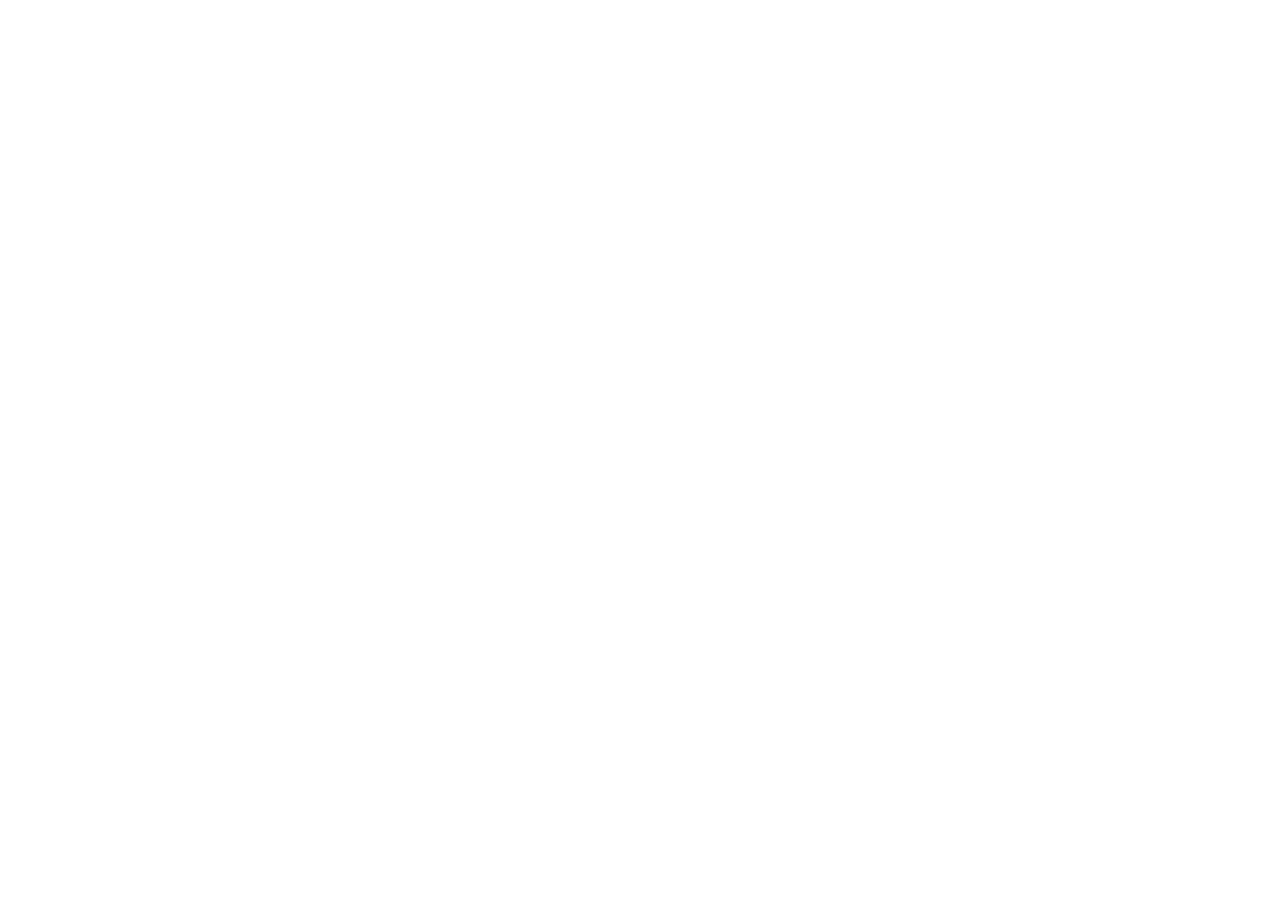
==== src/blog.html @ d7db26fa "changed ../images/ to images/" ====
<!DOCTYPE html>
<html lang="en">
<head>
    <meta charset="UTF-8">
    <meta name="viewport" content="width=device-width, initial-scale=1.0">
    <title>Document</title>
</head>
<body>
    
</body>
</html>
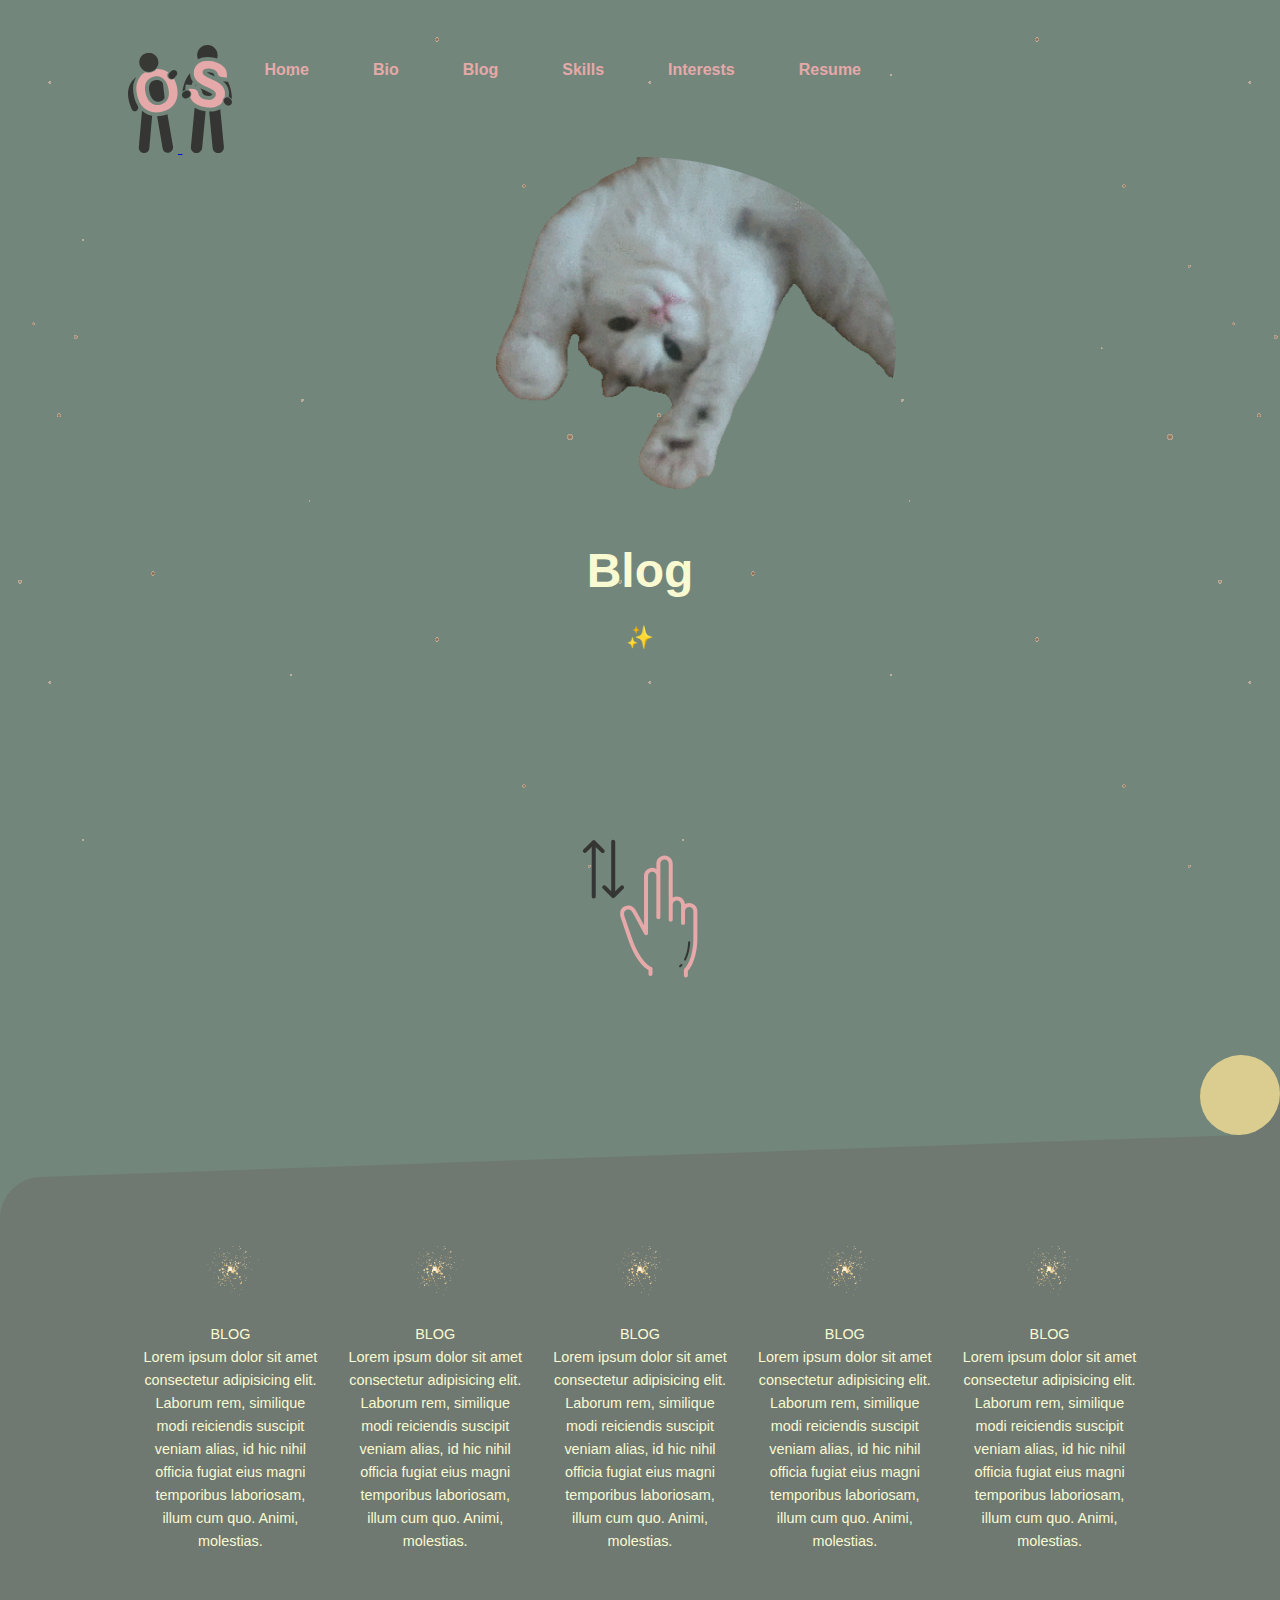
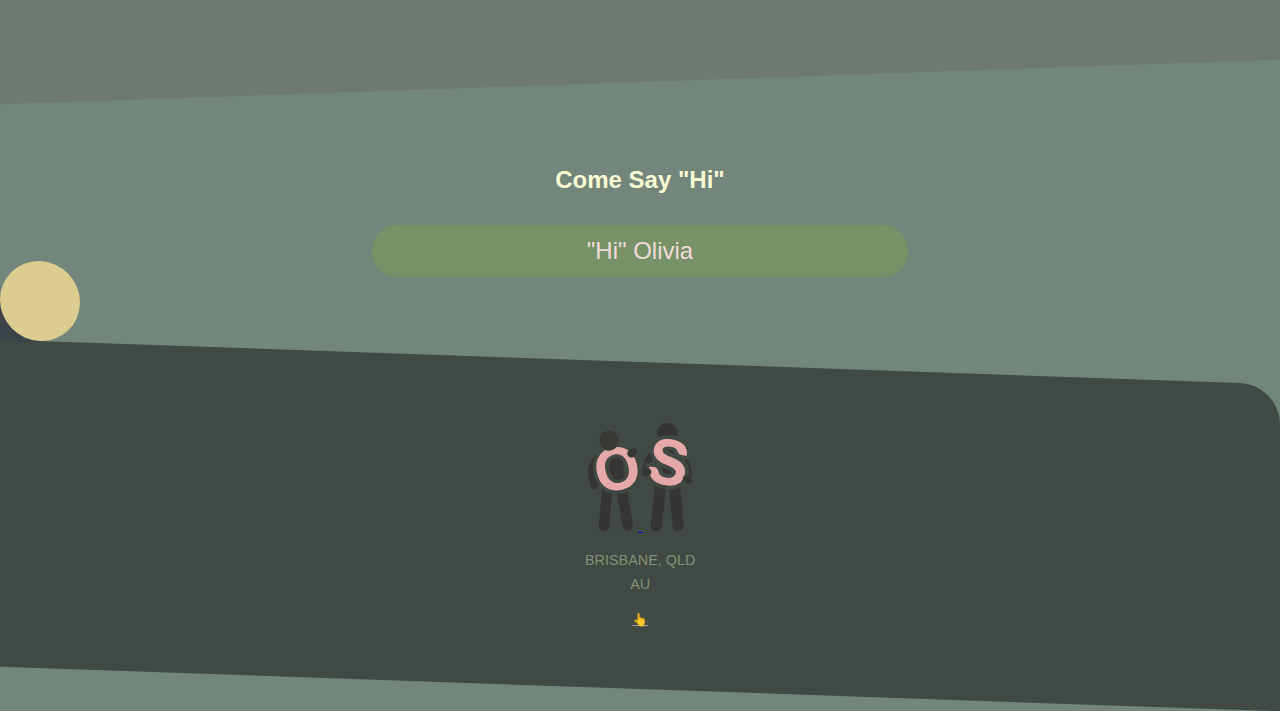
==== commit 2cc5c621: "Fully working site code, induding indes.html, style.css, images folder, al the linked html pages and" ====
--- a/src/blog.html
+++ b/src/blog.html
@@ -3,9 +3,100 @@
 <head>
     <meta charset="UTF-8">
     <meta name="viewport" content="width=device-width, initial-scale=1.0">
-    <title>Document</title>
+    <title>Olivia_Blog</title>
+    <link rel="stylesheet" href="style.css">
+    <link rel="stylesheet" href="linked.css">
 </head>
 <body>
+    <div class="container">
+        <header>
+            <a href="../index.html">
+                <img src="../images/logo_o.svg" alt="logo letter O" class="logo">
+                <img src="../images/logo_s.svg" alt="logo letter s" class="logo">
+            </a>
+            <nav>
+                <a href="#" class="hide-desktop">
+                    <img src="../images/ham1.svg" alt="toggle menu" class="menu" id="menu">
+                </a>
+                <ul class="show-desktop hide-mobile" id="nav">
+                    <li id="exit" class="exit-btn hide-desktop">
+                        <img src="../images/exit.svg" alt="exit menu">
+                    </li>
+                    <li><a href="../index.html">Home</a></li>
+                    <li><a href="bio.html">Bio</a></li>
+                    <li><a href="blog.html">Blog</a></li>
+                    <li><a href="skills.html">Skills</a></li>
+                    <li><a href="hobby.html">Interests</a></li>
+                    <li><a href="cv.html">Resume</a></li>
+                </ul>
+            </nav>
+        </header>
+        <section>
+            <img src="../images/cat1.gif" alt="profile photo" class="stars">
+            <h1>Blog</h1>
+            <p class="hi-text">✨</p>
+            <img src="../images/scroll.svg" alt="scroll down" class="scroll hide-mobile show-desktop">
+        </section>
+    </div>
+    <div class="light-gray-container">
+        <div class="container">
+            <ul>
+                <li>
+                    <img src="../images/shine2.gif" alt="icon 2">
+                 <p>BLOG<br>Lorem ipsum dolor sit amet consectetur adipisicing elit. Laborum rem, similique modi reiciendis suscipit veniam alias, id hic nihil officia fugiat eius magni temporibus laboriosam, illum cum quo. Animi, molestias.</p>  
+                </li>
+                <li>
+                    <img src="../images/shine2.gif" alt="icon 2">
+                 <p>BLOG<br>Lorem ipsum dolor sit amet consectetur adipisicing elit. Laborum rem, similique modi reiciendis suscipit veniam alias, id hic nihil officia fugiat eius magni temporibus laboriosam, illum cum quo. Animi, molestias.</p>  
+                </li>
+                <li>
+                    <img src="../images/shine2.gif" alt="icon 2">
+                 <p>BLOG<br>Lorem ipsum dolor sit amet consectetur adipisicing elit. Laborum rem, similique modi reiciendis suscipit veniam alias, id hic nihil officia fugiat eius magni temporibus laboriosam, illum cum quo. Animi, molestias.</p>  
+                </li>
+                <li>
+                    <img src="../images/shine2.gif" alt="icon 2">
+                 <p>BLOG<br>Lorem ipsum dolor sit amet consectetur adipisicing elit. Laborum rem, similique modi reiciendis suscipit veniam alias, id hic nihil officia fugiat eius magni temporibus laboriosam, illum cum quo. Animi, molestias.</p>  
+                </li>
+                <li>
+                    <img src="../images/shine2.gif" alt="icon 2">
+                 <p>BLOG<br>Lorem ipsum dolor sit amet consectetur adipisicing elit. Laborum rem, similique modi reiciendis suscipit veniam alias, id hic nihil officia fugiat eius magni temporibus laboriosam, illum cum quo. Animi, molestias.</p>  
+                </li>
+            </ul>
+        </div> 
+    </div>
     
+    <div class="container">
+        <h2>Come Say "Hi"</h2>
+        <a href="#" class=cta>"Hi" Olivia</a>
+    </div>
+    <footer>
+        <div class="footer-container">
+            <div class="container">
+                <a href="../index.html">
+                    <img src="../images/logo_o.svg" alt="logo letter O" class="logo">
+                    <img src="../images/logo_s.svg" alt="logo letter s" class="logo">
+                </a>
+                <p class="address">BRISBANE, QLD<br>AU</p>
+                <ul class="footer-links">
+                    <li><a href="blog.html">👆</a></li>
+                </ul>
+            </div>
+        </div>
+    </footer>
+    <script>
+    
+        var menu = document.getElementById('menu');
+        var nav = document.getElementById('nav');
+        var exit = document.getElementById('exit'); 
+        menu.addEventListener('click', function(e) {
+            nav.classList.toggle('hide-mobile'); // when clicked on the menu, attach and detach the hide-mobile class
+            e.preventDefault();
+        });
+        exit.addEventListener('click', function(e) {
+            nav.classList.add('hide-mobile');
+            e.preventDefault();
+        });
+
+    </script>
 </body>
 </html>--- a/src/style.css
+++ b/src/style.css
@@ -0,0 +1,342 @@
+body {
+    margin: 0;
+    color: lightgoldenrodyellow;
+    font-family: Arial, Helvetica, sans-serif;
+    background-color: rgb(78, 87, 83);
+    background-image: url(../images/dust.gif);
+    background-attachment: fixed;
+}
+p, blockquote {
+    font-size: .9em;
+    line-height: 1.6em;
+}
+ul {
+    list-style-type: none;
+    margin: 0;
+    padding: 0;
+    color: lightgoldenrodyellow;
+}
+.container {
+    text-align: center;
+    padding: .8em 1.2em;
+}
+.logo {
+    width: 50px;
+
+}
+/* hiding mibile view*/
+.hide-mobile {
+    display: none;
+}
+/* creates a flexbox for logo */
+header {
+    padding-top: 2em;
+    display: flex;
+    justify-content: flex-start;
+}
+.menu {
+    width: 35px;
+    margin: 50%;
+    margin-top: 10%;
+}
+.stars {
+    width: 55%;
+}
+/* Name, and "hi" in lots of languages */
+h1, .hi-text {
+    position: relative;
+    z-index: 3;
+}
+.hi-text {
+    font-size: 1.1em;
+}
+.light-gray-container {
+    width: 100%;
+    background: rgb(111, 121, 113);
+    color: #fff;
+    margin-top: 15%;
+    padding: 4em 0 2em;
+    border-top-left-radius: 40px;
+    transform: skewY(-2deg);
+}
+/* mobile view before desktop view */
+.light-gray-container:before {
+    content: "";
+    width: 40px;
+    height: 40px;
+    background-color: rgb(111, 121, 113);
+    position: absolute;
+    top: -39px;
+    right: 0;
+    z-index: -2;
+}
+/* exit mobile view and enter desktop view */
+.light-gray-container:after {
+    content: "";
+    width: 80px;
+    height: 80px;
+    background-color: rgb(219, 205, 143);
+    position: absolute;
+    top: -80px;
+    right: 0;
+    border-radius: 50%;
+    z-index: -1;
+}
+/* fixing skewed containder */
+.light-gray-container ul {
+    transform: skewY(2deg);
+}
+.light-gray-container ul li {
+    margin-bottom: 3em;
+}
+.light-gray-container ul li p {
+    margin-bottom: 3em;
+    padding: 0 .5em;
+}
+.light-gray-container img {
+    width: 35%;
+}
+.gray-container {
+    padding: 4em 0 2em;
+    margin-top: -3%;
+}
+.gray-container ul li:first-child {
+    margin-bottom: 2em;
+    border-radius: 50%;
+}
+.gray-container img {
+    width: 25%;
+    border-radius: 50%;
+}
+.figure {
+    margin: 0;
+    padding: 0;
+}
+figcaption {
+    font-weight: bold;
+    color: rgb(128, 167, 111);
+}
+h2 {
+    margin-top: 7%;
+}
+.cta {
+    background-color: #769266;
+    width: 50%;
+    display: block;
+    color: rgb(241, 219, 219);
+    border-radius: 25px;
+    padding: .5em;
+    text-decoration: none;
+    font-size: 1.5em;
+    margin: 3% auto 7%;
+    position: relative;
+    z-index: 4;
+}
+.footer-container {
+    width: 100%;
+    background: rgb(65, 73, 68);
+    color: rgb(129, 145, 118);
+    padding: 3em 0;
+    border-top-right-radius: 40px;
+    transform: skewY(2deg);
+}
+.footer-container .container{
+    transform: skewY(-2deg);
+}
+.footer-container:before {
+    content: "";
+    width: 40px;
+    height: 40px;
+    background-color: #3D444A;
+    position: absolute;
+    top: -39px;
+    left: 0;
+    z-index: -2;
+}
+.footer-container:after {
+    content: "";
+    width: 80px;
+    height: 80px;
+    background-color: rgb(219, 205, 143);
+    position: absolute;
+    z-index: -1;
+    top: -80px;
+    left: 0;
+    border-radius: 50%;
+}
+ul.footer-links {
+    margin: 0 auto;
+}
+ul.footer-links li {
+    display: inline-block;  
+}
+ul.footer-links li a {
+    color: #9D9D9D;
+    font-size: .8em;  
+}
+nav ul {
+    position: fixed;
+    width:20%;
+    top: 0;
+    right: 0;
+    text-align: center;
+    height: 40%;
+    z-index: 2;
+    padding-top: 3em;
+    padding-right: 2em;
+}
+nav ul li a {
+    color: lightgoldenrodyellow;
+    text-decoration: none;
+    display: block;
+    width: 100%;
+    padding: 1em 2em;
+    background-color: #9e9c84;
+    border-radius: 50%;
+}
+nav ul li a:hover {
+    background-color: #e5a9a9;
+}
+.exit-btn {
+    margin-bottom: 1em;
+    margin-top: -1.3em;
+    text-align: right;
+    padding: 0 1.4em;
+}
+.exit-btn img {
+    width: 15px;
+    cursor: pointer;
+}
+/* media query and responsive design */
+@media only screen and (min-width:650px) {
+    .stars {
+        width: 50%;
+    }
+    h1 {
+        font-size: 3em;
+        margin: 0;
+    }
+    .hi-text {
+        font-size: 1.4em;
+        margin-bottom: 12%;
+    }
+    .light-gray-container {
+        margin: 0;
+    }
+    .light-gray-container img {
+        width: 35%;
+    }
+    .light-gray-container ul {
+        display: flex;
+        margin-top: -1em;
+        align-items: center;
+    }
+    .light-gray-container ul li {
+        margin-bottom: 0;
+    }
+    .light-gray-container ul li p {
+        padding: 0 .8em;
+    }
+    .gray-container ul {
+        display: flex;
+    }
+    nav ul {
+        width: 40%;
+    }
+    .cta {
+        width: 50%;
+    }
+}
+@media only screen and (min-width:875px) {
+    .hi-text {
+        margin-bottom: 15%;
+    }
+    .light-gray-container ul {
+        margin: 0 0 4%;
+    }
+    .gray-container {
+        margin: 4% 0 0;
+    }
+    .cta {
+        width: 50%;
+    }
+    header ul li {
+        display: flex;
+        justify-content: space-evenly;
+    }
+@media only screen and (min-width:1024px) {
+        .cta {
+            width: 50%;
+        }
+        .container {
+            width: 80%;
+            margin: 0 auto;
+        }
+        .show-desktop {
+            display: block;
+            margin: 0 auto 13% auto;
+        }
+        .hide-desktop {
+            display: none;
+        }
+        nav ul {
+            position: inherit;
+            width: auto;
+            background: none;
+            height: auto;
+            display: flex;
+            padding-top: 0;
+        }
+        nav ul li {
+            float: left;
+        }
+        nav ul li a {
+            color: #e5a9a9;
+            background-color: inherit;
+            text-align: right;
+            padding: 1em 2em;
+            font-weight: 600;
+        }
+        nav ul li a:hover {
+            background-color: inherit;
+        }
+        .scroll {
+            width: 200px;
+            animation: move 1s infinite alternate;
+        }
+        @keyframes move {
+            0% {
+                transform: translateY(0px);
+            }
+            100% {
+                transform: translateY(20px);
+            }
+        }
+        @media only screen and (min-width: 1600px)  {
+            .stars {
+                width: 40%;
+                margin: 5em auto 4em 15%;
+            }
+            .container {
+                width: 70%;
+            }       
+            .light-gray-container {
+                padding: 7em 0 2em;
+            }   
+            .light-gray-container ul li p, blockquote {
+                font-size: 1.3em;
+            }
+            .gray-container {
+                padding: 6em 0 4em;
+            }
+            h2 {
+                margin-top: 4em;
+            }
+            .light-gray-container img {
+                width: 15%;
+            }
+            .light-gray-container ul li:nth-child(3) img {
+                width: 8%;
+                margin-top: -4px;
+            }
+}--- a/src/linked.css
+++ b/src/linked.css
@@ -0,0 +1,337 @@
+body {
+    margin: 0;
+    color: lightgoldenrodyellow;
+    font-family: Arial, Helvetica, sans-serif;
+    background-color: rgb(114, 134, 123);
+    background-image: url(../images/dust.gif);
+    background-attachment: fixed;
+}
+p, blockquote {
+    font-size: .9em;
+    line-height: 1.6em;
+}
+ul {
+    list-style-type: none;
+    margin: 0;
+    padding: 0;
+    color: lightgoldenrodyellow;
+}
+.container {
+    text-align: center;
+    padding: .8em 1.2em;
+}
+.logo {
+    width: 50px;
+
+}
+/* hiding mibile view*/
+.hide-mobile {
+    display: none;
+}
+/* creates a flexbox for logo */
+header {
+    padding-top: 2em;
+    display: flex;
+    justify-content: flex-start;
+}
+.menu {
+    width: 35px;
+    margin: 50%;
+    margin-top: 10%;
+}
+.stars {
+    width: 40%;
+    border-radius: 50%;
+}
+/* Name, and "hi" in lots of languages */
+h1, .hi-text {
+    position: relative;
+    z-index: 3;
+}
+.hi-text {
+    font-size: 1.1em;
+}
+.light-gray-container {
+    width: 100%;
+    background: rgb(111, 121, 113);
+    color: #fff;
+    margin-top: 15%;
+    padding: 4em 0 2em;
+    border-top-left-radius: 40px;
+    transform: skewY(-2deg);
+}
+/* mobile view before desktop view */
+.light-gray-container:before {
+    content: "";
+    width: 40px;
+    height: 40px;
+    background-color: rgb(111, 121, 113);
+    position: absolute;
+    top: -39px;
+    right: 0;
+    z-index: -2;
+}
+/* exit mobile view and enter desktop view */
+.light-gray-container:after {
+    content: "";
+    width: 80px;
+    height: 80px;
+    background-color: rgb(219, 205, 143);
+    position: absolute;
+    top: -80px;
+    right: 0;
+    border-radius: 50%;
+    z-index: -1;
+}
+/* fixing skewed containder */
+.light-gray-container ul {
+    transform: skewY(2deg);
+}
+.light-gray-container ul li {
+    margin-bottom: 3em;
+}
+.light-gray-container ul li p {
+    margin-bottom: 3em;
+    padding: 0 .5em;
+}
+.light-gray-container img {
+    width: 35%;
+}
+.gray-container {
+    padding: 4em 0 2em;
+    margin-top: -3%;
+}
+.gray-container ul li:first-child {
+    margin-bottom: 2em;
+    border-radius: 50%;
+}
+.gray-container img {
+    width: 25%;
+    border-radius: 50%;
+}
+.figure {
+    margin: 0;
+    padding: 0;
+}
+figcaption {
+    font-weight: bold;
+    color: rgb(128, 167, 111);
+}
+h2 {
+    margin-top: 7%;
+}
+.cta {
+    background-color: #769266;
+    width: 50%;
+    display: block;
+    color: rgb(241, 219, 219);
+    border-radius: 25px;
+    padding: .5em;
+    text-decoration: none;
+    font-size: 1.5em;
+    margin: 3% auto 7%;
+    position: relative;
+    z-index: 4;
+}
+.footer-container {
+    width: 100%;
+    background: rgb(65, 73, 68);
+    color: rgb(129, 145, 118);
+    padding: 3em 0;
+    border-top-right-radius: 40px;
+    transform: skewY(2deg);
+}
+.footer-container .container{
+    transform: skewY(-2deg);
+}
+.footer-container:before {
+    content: "";
+    width: 40px;
+    height: 40px;
+    background-color: #3D444A;
+    position: absolute;
+    top: -39px;
+    left: 0;
+    z-index: -2;
+}
+.footer-container:after {
+    content: "";
+    width: 80px;
+    height: 80px;
+    background-color: rgb(219, 205, 143);
+    position: absolute;
+    z-index: -1;
+    top: -80px;
+    left: 0;
+    border-radius: 50%;
+}
+ul.footer-links {
+    margin: 0 auto;
+}
+ul.footer-links li {
+    display: inline-block;  
+}
+ul.footer-links li a {
+    color: #9D9D9D;
+    font-size: .8em;  
+}
+nav ul {
+    position: fixed;
+    width:20%;
+    top: 0;
+    right: 0;
+    text-align: center;
+    height: 40%;
+    z-index: 2;
+    padding-top: 3em;
+    padding-right: 2em;
+}
+nav ul li a {
+    color: lightgoldenrodyellow;
+    text-decoration: none;
+    display: block;
+    width: 100%;
+    padding: 1em 2em;
+    background-color: #9e9c84;
+    border-radius: 50%;
+}
+nav ul li a:hover {
+    background-color: #e5a9a9;
+}
+.exit-btn {
+    margin-bottom: 1em;
+    margin-top: -1.3em;
+    text-align: right;
+    padding: 0 1.4em;
+}
+.exit-btn img {
+    width: 15px;
+    cursor: pointer;
+}
+/* media query and responsive design */
+@media only screen and (min-width:650px) {
+    .stars {
+        width: 50%;
+    }
+    h1 {
+        font-size: 3em;
+        margin: 0;
+    }
+    .hi-text {
+        font-size: 1.4em;
+        margin-bottom: 12%;
+    }
+    .light-gray-container {
+        margin: 0;
+    }
+    .light-gray-container img {
+        width: 35%;
+    }
+    .light-gray-container ul {
+        display: flex;
+        margin-top: -1em;
+        align-items: center;
+    }
+    .light-gray-container ul li {
+        margin-bottom: 0;
+    }
+    .light-gray-container ul li p {
+        padding: 0 .8em;
+    }
+    .gray-container ul {
+        display: flex;
+    }
+    nav ul {
+        width: 40%;
+    }
+    .cta {
+        width: 50%;
+    }
+}
+@media only screen and (min-width:875px) {
+    .hi-text {
+        margin-bottom: 15%;
+    }
+    .light-gray-container ul {
+        margin: 0 0 4%;
+    }
+    .gray-container {
+        margin: 4% 0 0;
+    }
+    .cta {
+        width: 50%;
+    }
+@media only screen and (min-width:1024px) {
+        .cta {
+            width: 50%;
+        }
+        .container {
+            width: 80%;
+            margin: 0 auto;
+        }
+        .show-desktop {
+            display: block;
+            margin: 0 auto 13% auto;
+        }
+        .hide-desktop {
+            display: none;
+        }
+        nav ul {
+            position: inherit;
+            width: auto;
+            background: none;
+            height: auto;
+            display: flex;
+            padding-top: 0;
+        }
+        nav ul li {
+            float: left;
+        }
+        nav ul li a {
+            color: #e5a9a9;
+            background-color: inherit;
+            text-align: right;
+            padding: 1em 2em;
+            font-weight: 600;
+        }
+        nav ul li a:hover {
+            background-color: inherit;
+        }
+        .scroll {
+            width: 200px;
+            animation: move 1s infinite alternate;
+        }
+        @keyframes move {
+            0% {
+                transform: translateY(0px);
+            }
+            100% {
+                transform: translateY(20px);
+            }
+        }
+        @media only screen and (min-width: 1600px)  {
+            .stars {
+                width: 40%;
+                margin: 5em auto 4em 15%;
+            }
+            .container {
+                width: 70%;
+            }       
+            .light-gray-container {
+                padding: 7em 0 2em;
+            }   
+            .light-gray-container ul li p, blockquote {
+                font-size: 1.3em;
+            }
+            .gray-container {
+                padding: 6em 0 4em;
+            }
+            h2 {
+                margin-top: 4em;
+            }
+            .light-gray-container img {
+                width: 15%;
+            }
+           
+            }
+}